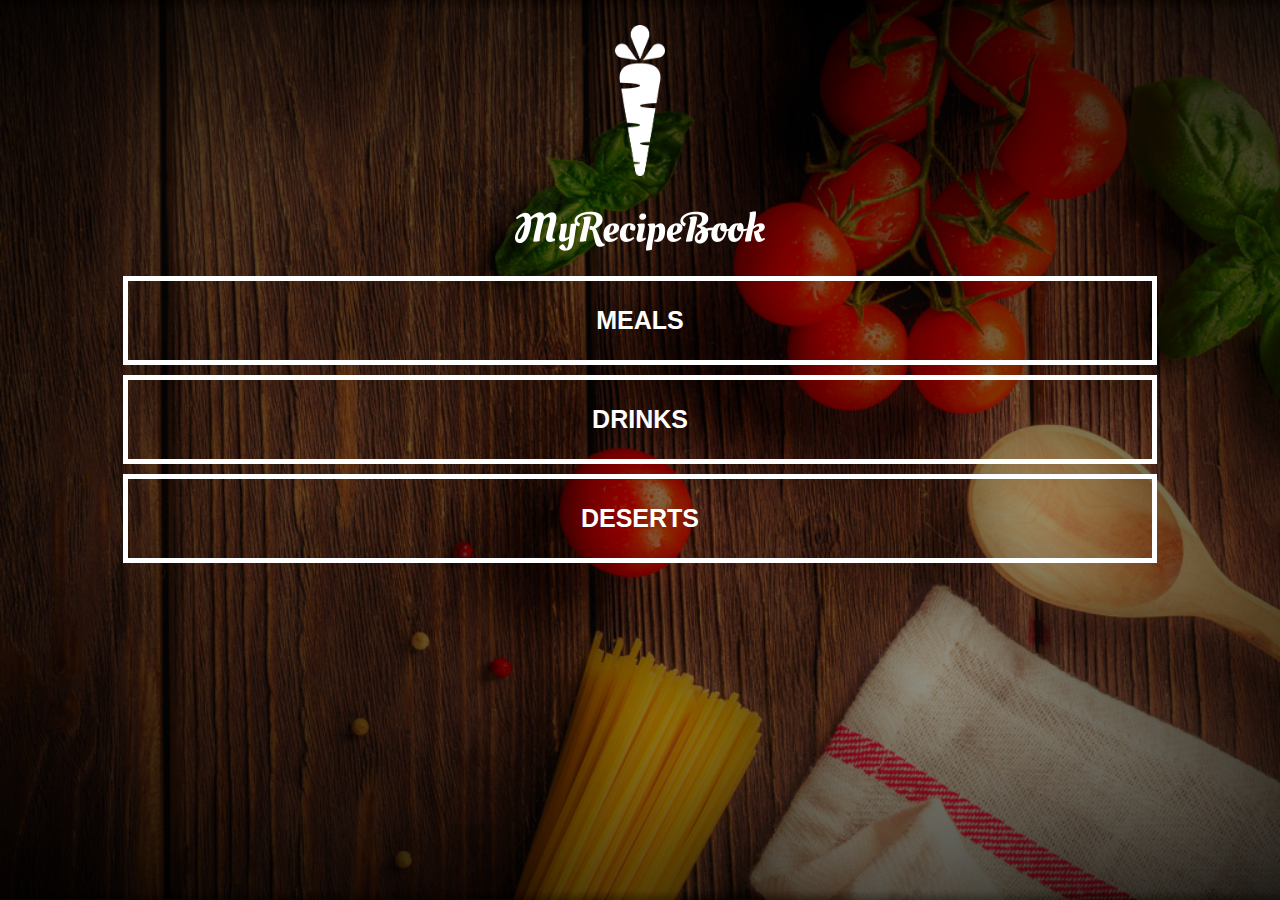
==== index.html @ 086ad52a "Assessment 1 Submission" ====
<!DOCTYPE html>
<html>
    <head>
        <title>My Recipe Book</title>
        <link rel="stylesheet" href="style.css">
    </head>
    <body class="body-home">
        
        <div id="home">
            <div class="home-menu">
                
                <img src="images/logo-img.png" id="home-logo-img">
                <img src="images/logo-text.png" id="home-logo-text">
                
                <a href="meals.html" class="home-menu-item">
                    <p>Meals</p>
                </a>
                <a href="drinks.html" class="home-menu-item">
                    <p>Drinks</p>
                </a>
                <a href="deserts.html" class="home-menu-item">
                    <p>Deserts</p>
                </a>
            </div>
        </div>
    </body>
</html>
---- style.css ----
html{
    height: 100%;
}

body{
    height: 100%;
    font-family: sans-serif;
    margin: 0;
    padding: 0;
}

.body-home{
    background-image: url('images/background-01-port.png');
    background-position: center;
    background-attachment: fixed;
    background-repeat: no-repeat;
    background-size: cover;
    
}

.body-meals{
    background-image: url('images/background-02-port.png');
    background-position: center;
    background-attachment: fixed;
    background-repeat: no-repeat;
    background-size: cover;
    
}

/*========== HOME PAGE ==========*/

.header{
    background-color: fuchsia;
    width: 100%;
    height: 50px;
    top: 0;
    position: fixed;
    overflow: hidden;
    text-align: center;
}

.header i{
    float: left;
    padding: 17px 0px 0px 17px;
    color: white;
}

.header img{
    width: 150px;
    padding-top: 14px;
    padding-right: 25px;
}

/*========== HOME PAGE ==========*/

#home-logo-img{
    width: 50px;
    display: block;
    margin: auto;
    padding: 25px 10px 10px 10px;
}

#home-logo-text{
    width: auto;
    display: block;
    margin: auto;
    padding: 25px;
}

/*===== HOME PAGE MENU =====*/

.home-menu-item{
    text-decoration: none;
    text-transform: uppercase;
    font-size: 25px;
    font-weight: bold;
    color: white;
    border: 5px solid white;
    display: block;
    text-align: center;
    margin: auto;
    margin-bottom: 10px;
    width: 80%;
}

/*========== MEALS PAGE ==========*/

#meals{
    padding-top: 50px;
}

/*===== MEALS PAGE MENU =====*/

.meals-list a{
    text-decoration: none;
}

.meals-list-item{
    border: 5px solid #1a1a1a;
    margin: 10px;
}

.meals-list h1{
    font-weight: bold;
    font-size: 20px;
    color: #1a1a1a;
    padding-left: 10px;
}

.meals-list-item i{
    color: #1a1a1a;
    float: right;
    padding: 20px;
}

.meals-list p{
    font-size: 15px;
    font-style: italic;
    color: #4d4d4d;
    margin-top: -7px;
    padding-left: 10px;
}

/*========== RECIPE PAGE ==========*/

#recipe{
    padding-top: 50px;
}

/*===== RECIPE DETAILS =====*/

.recipe-details img{
    width: 100%;
}

.recipe-details h1{
    font-size: 25px;
    text-align: center;
    border: 5px solid #1a1a1a;
    margin: 10px;
    padding: 5px;
}

.recipe-details h2{
    font-size: 20px;
    margin: 0;
    margin-left: 10px;
    text-align: left;
    
}

.recipe-details-info{
    margin-left: 25px;
    margin-right: 25px;
}

.recipe-details-info p{
    font-size: 13px;
    display: inline-block;
}

.recipe-details-ingredients label{
    line-height: 25px;
    margin-left: 10px;
}

.recipe-details-steps{
    padding-top: 20px;
}

.recipe-details-steps ol{
    padding-left: 28px;
}

/*========== RESPONSIVE LAYOUTS ==========*/

@media only screen and (min-width: 600px) {
    #meals{
        width: 80%;
        margin: auto;
    }
    
    #recipe{
        width: 80%;
        margin: auto;
    }
}

@media only screen and (min-width: 1000px) {
    #meals{
        width: 60%;
        margin: auto;
    }
    
    #recipe{
        width: 60%;
        margin: auto;
    }
}

@media only screen and (min-width: 1500px) {
    #meals{
        width: 40%;
        margin: auto;
    }
    
    #recipe{
        width: 40%;
        margin: auto;
    }
}

@media only screen and (min-width: 720px) {
    .body-home{
        background-image: url('images/background-01-land.png')
    }
    
    .body-meals{
        background-image: url('images/background-02-land.png')
    }
}
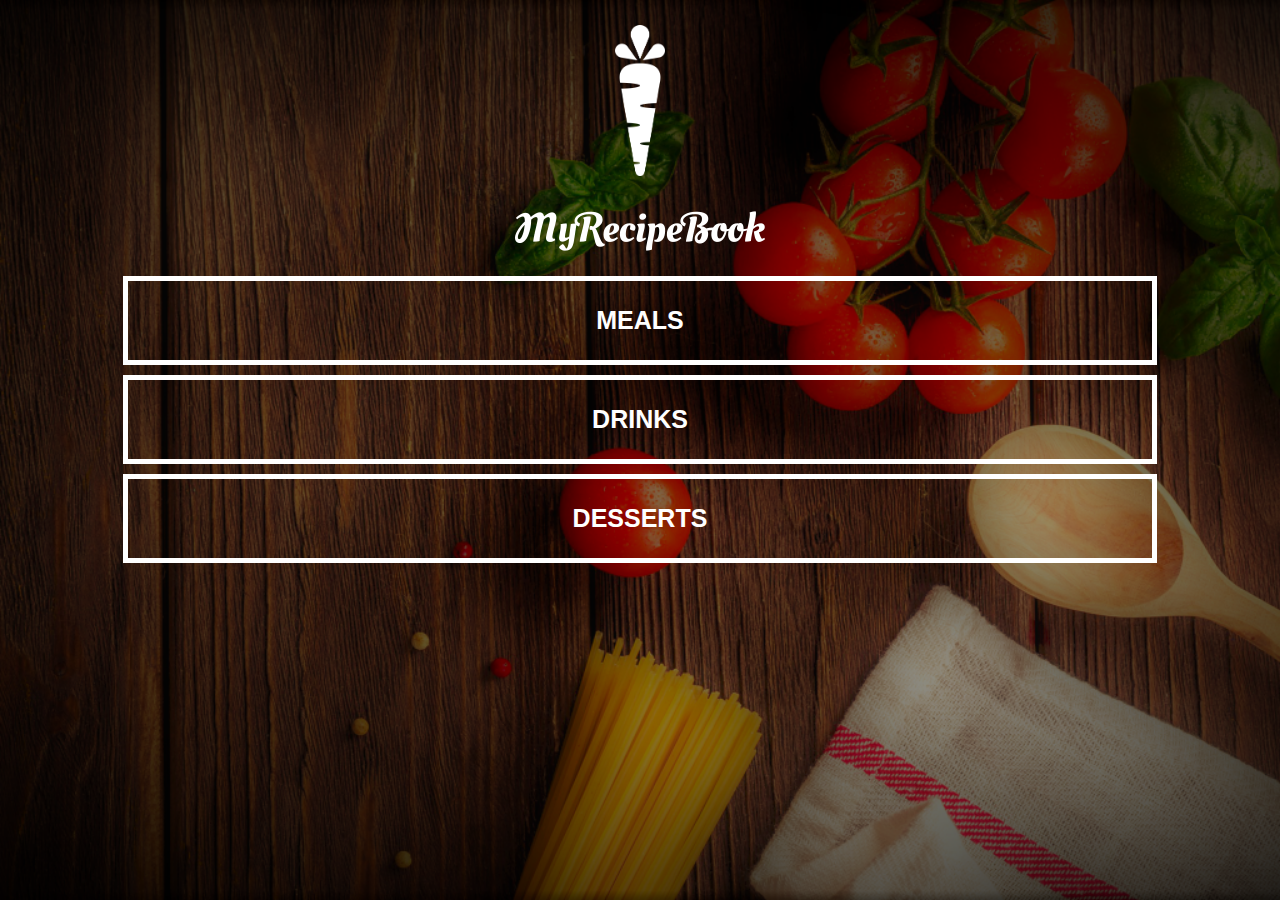
==== commit 9184336d: "Update index.html" ====
--- a/index.html
+++ b/index.html
@@ -19,9 +19,9 @@
                     <p>Drinks</p>
                 </a>
                 <a href="deserts.html" class="home-menu-item">
-                    <p>Deserts</p>
+                    <p>Desserts</p>
                 </a>
             </div>
         </div>
     </body>
-</html>+</html>
